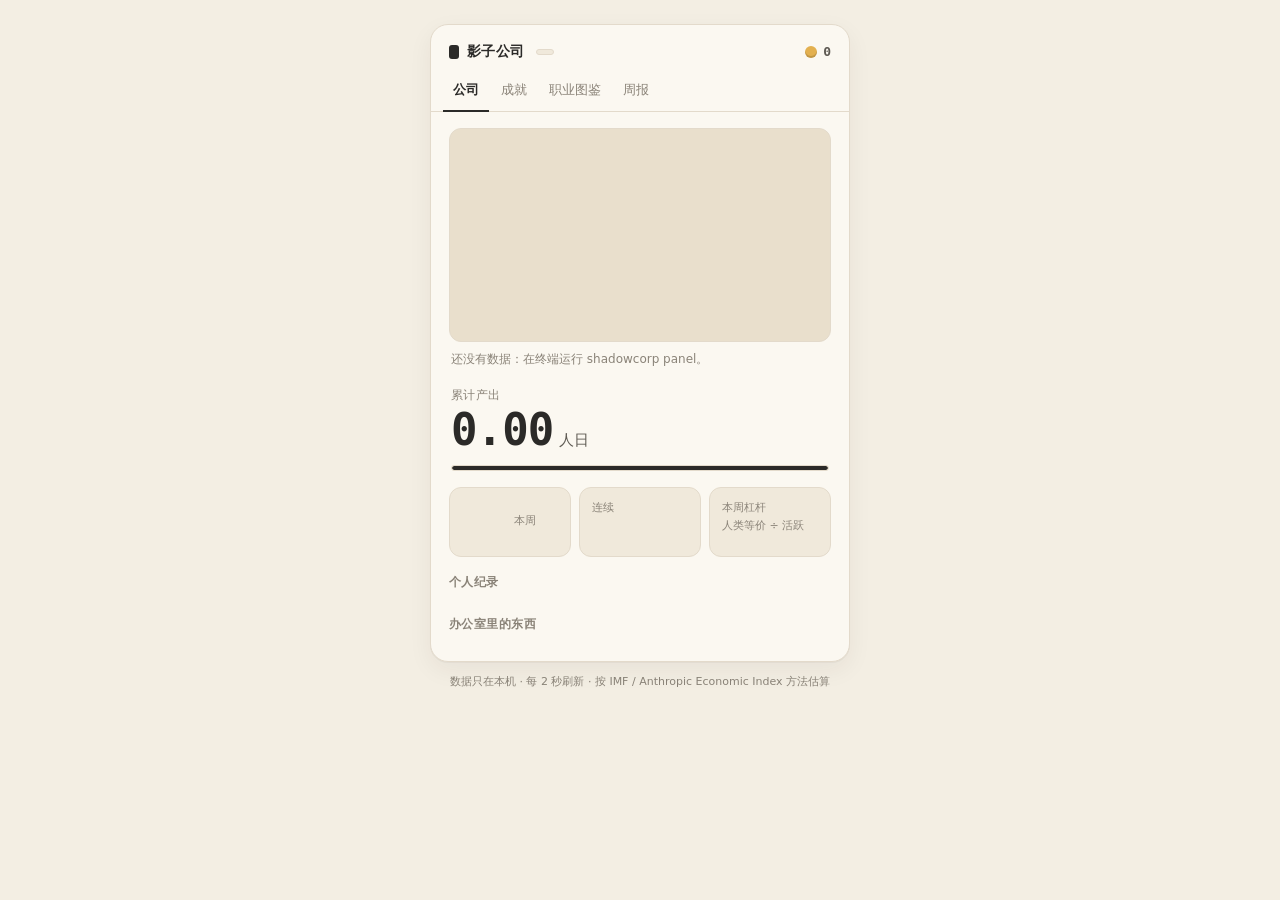
==== assets/panel/panel.html @ e81717dd "feat: local visual panel with a live pixel office `shadowcorp panel` writes ~/.shadowcorp/panel.html" ====
<!doctype html>
<html lang="zh-CN">
<head>
<meta charset="utf-8">
<meta name="viewport" content="width=device-width, initial-scale=1">
<title>影子公司</title>
<style>
:root {
  --bg: #f3eee3; --surface: #fbf8f1; --surface-2: #f0e9db; --ink: #2b2a28; --ink-2: #5e5a53;
  --muted: #8a8378; --line: #e3dacb; --bar: #5b8c7e; --bar-strong: #3c6b5f; --focus: #3c6b5f;
  --common: #e9dfc8; --common-edge: #c4b693; --rare: #7fb2e5; --epic: #ae95dd; --legendary: #e3b04f;
  --shadow: 0 1px 0 rgba(43, 42, 40, .04), 0 8px 24px rgba(43, 42, 40, .06);
  color-scheme: light;
}
@media (prefers-color-scheme: dark) {
  :root {
    --bg: #181715; --surface: #22211e; --surface-2: #2a2925; --ink: #eee7da; --ink-2: #c2baab;
    --muted: #8f887b; --line: #36342f; --bar: #7aac9e; --bar-strong: #a6d3c6; --focus: #a6d3c6;
    --common: #d9cfb8; --common-edge: #9d917a; --rare: #79a6d2; --epic: #a28ccc; --legendary: #d6a64c;
    --shadow: 0 1px 0 rgba(0, 0, 0, .2), 0 8px 24px rgba(0, 0, 0, .25);
    color-scheme: dark;
  }
}
* { box-sizing: border-box; }
html, body { margin: 0; background: var(--bg); color: var(--ink); }
body {
  font: 14px/1.5 -apple-system, BlinkMacSystemFont, "PingFang SC", "SF Pro Text", "Segoe UI", system-ui, sans-serif;
  -webkit-font-smoothing: antialiased; padding: 24px 16px 40px;
}
.num { font-family: ui-monospace, "SF Mono", Menlo, monospace; font-variant-numeric: tabular-nums; }
.panel { max-width: 420px; margin: 0 auto; background: var(--surface); border: 1px solid var(--line);
  border-radius: 18px; box-shadow: var(--shadow); overflow: hidden; position: relative; }
.top { display: flex; align-items: center; justify-content: space-between; padding: 16px 18px 6px; }
.brand { font-weight: 650; letter-spacing: .02em; display: flex; align-items: center; gap: 8px; }
.brand .mark { width: 10px; height: 14px; background: var(--ink); border-radius: 3px; display: inline-block; }
.title-chip { font-size: 12px; color: var(--ink-2); background: var(--surface-2); border: 1px solid var(--line);
  padding: 2px 8px; border-radius: 999px; margin-left: 4px; font-weight: 500; }
.coins { display: flex; align-items: center; gap: 6px; font-size: 13px; color: var(--ink-2); }
.coin { width: 12px; height: 12px; border-radius: 50%; background: var(--legendary); box-shadow: inset 0 -2px 0 rgba(0,0,0,.15); }
.tabs { display: flex; gap: 2px; padding: 4px 12px 0; border-bottom: 1px solid var(--line); }
.tab { appearance: none; border: 0; background: none; color: var(--muted); font: inherit; font-size: 13px;
  padding: 8px 10px 10px; cursor: pointer; border-bottom: 2px solid transparent; margin-bottom: -1px; }
.tab[aria-selected="true"] { color: var(--ink); border-bottom-color: var(--ink); font-weight: 600; }
.tab:focus-visible, button:focus-visible { outline: 2px solid var(--focus); outline-offset: 2px; border-radius: 6px; }
section { padding: 16px 18px 20px; }
section[hidden] { display: none; }
.office { display: block; width: 100%; aspect-ratio: 128 / 72; image-rendering: pixelated; image-rendering: crisp-edges;
  border-radius: 12px; border: 1px solid var(--line); background: #e9dfcc; }
.caption { font-size: 12px; color: var(--muted); margin: 8px 2px 0; min-height: 18px; }
.hero { margin: 18px 2px 4px; }
.label { font-size: 12px; color: var(--muted); letter-spacing: .04em; }
.big { font-size: 44px; line-height: 1.1; font-weight: 600; letter-spacing: -.02em; margin-top: 2px; }
.big small { font-size: 15px; font-weight: 500; color: var(--ink-2); margin-left: 6px; letter-spacing: 0;
  font-family: -apple-system, "PingFang SC", system-ui, sans-serif; }
.stage { margin-top: 6px; color: var(--ink-2); }
.meter { height: 6px; background: var(--surface-2); border-radius: 999px; margin: 10px 0 6px; overflow: hidden; border: 1px solid var(--line); }
.meter > i { display: block; height: 100%; background: var(--ink); border-radius: 999px; }
.sub { font-size: 12px; color: var(--muted); }
.cards { display: grid; grid-template-columns: repeat(3, 1fr); gap: 8px; margin-top: 16px; }
.card { background: var(--surface-2); border: 1px solid var(--line); border-radius: 12px; padding: 12px; min-width: 0; }
.card .k { font-size: 11px; color: var(--muted); }
.card .v { font-size: 20px; font-weight: 600; margin-top: 2px; white-space: nowrap; }
.card .s { font-size: 11px; color: var(--muted); margin-top: 2px; }
.ring { display: flex; align-items: center; gap: 8px; }
.ring svg { flex: none; }
.list { margin-top: 16px; }
.list h3, .group h3 { font-size: 12px; font-weight: 600; color: var(--muted); margin: 0 0 8px; letter-spacing: .04em; }
.records { display: grid; grid-template-columns: 1fr 1fr; gap: 8px; }
.records div { background: var(--surface-2); border: 1px solid var(--line); border-radius: 10px; padding: 8px 10px; }
.records b { display: block; font-size: 15px; }
.records span { font-size: 11px; color: var(--muted); }
.tags { display: flex; flex-wrap: wrap; gap: 6px; }
.tags span { font-size: 12px; padding: 3px 8px; border-radius: 999px; background: var(--surface-2); border: 1px solid var(--line); color: var(--ink-2); }
.chips { display: flex; gap: 6px; margin-bottom: 14px; }
.chip { appearance: none; font: inherit; font-size: 12px; padding: 4px 10px; border-radius: 999px; cursor: pointer;
  border: 1px solid var(--line); background: var(--surface-2); color: var(--ink-2); }
.chip[aria-pressed="true"] { background: var(--ink); color: var(--surface); border-color: var(--ink); }
.group { margin-bottom: 18px; }
.badges { display: grid; grid-template-columns: repeat(4, 1fr); gap: 10px 6px; }
.badge { appearance: none; border: 0; background: none; font: inherit; color: inherit; cursor: pointer; padding: 4px 0;
  display: flex; flex-direction: column; align-items: center; gap: 4px; min-width: 0; border-radius: 10px; }
.badge:hover { background: var(--surface-2); }
.medal { width: 46px; height: 46px; border-radius: 50%; display: grid; place-items: center; position: relative;
  font-size: 18px; font-weight: 650; color: #2b2a28; }
.medal .t { position: absolute; bottom: -4px; right: -4px; font-size: 9px; background: var(--surface); color: var(--ink-2);
  border: 1px solid var(--line); border-radius: 999px; padding: 0 4px; line-height: 14px; font-weight: 600; }
.medal.common { background: var(--common); box-shadow: inset 0 0 0 2px var(--common-edge); }
.medal.rare { background: var(--rare); }
.medal.epic { background: var(--epic); }
.medal.legendary { background: var(--legendary); box-shadow: 0 0 0 3px color-mix(in srgb, var(--legendary) 35%, transparent); }
.medal.locked { background: transparent; color: var(--muted); box-shadow: inset 0 0 0 2px var(--line); }
.medal.secret { background: repeating-linear-gradient(45deg, var(--surface-2) 0 4px, transparent 4px 8px); color: var(--muted); box-shadow: inset 0 0 0 2px var(--line); }
.bname { font-size: 11px; color: var(--ink-2); max-width: 100%; white-space: nowrap; overflow: hidden; text-overflow: ellipsis; padding: 0 2px; }
.bbar { width: 40px; height: 3px; background: var(--line); border-radius: 2px; overflow: hidden; }
.bbar i { display: block; height: 100%; background: var(--ink-2); }
.roles { display: grid; grid-template-columns: repeat(3, 1fr); gap: 8px; }
.role { background: var(--surface-2); border: 1px solid var(--line); border-radius: 12px; padding: 10px 6px 8px; text-align: center; }
.role canvas { width: 64px; height: 64px; image-rendering: pixelated; display: block; margin: 0 auto;
  background: #efe6d4; border-radius: 10px; }
.role.t0 { border-style: dashed; background: transparent; }
.role.t3 { border: 2px solid var(--legendary); }
.role b { display: block; font-size: 12px; margin-top: 4px; }
.role span { font-size: 10px; color: var(--muted); }
.chart { position: relative; }
.chart svg { display: block; width: 100%; height: auto; overflow: visible; }
.tip { position: absolute; pointer-events: none; background: var(--ink); color: var(--surface); font-size: 12px;
  padding: 4px 8px; border-radius: 6px; white-space: nowrap; transform: translate(-50%, -100%); opacity: 0; transition: opacity .1s; }
details { margin-top: 12px; font-size: 12px; color: var(--ink-2); }
table { border-collapse: collapse; width: 100%; margin-top: 6px; }
td, th { text-align: left; padding: 4px 6px; border-bottom: 1px solid var(--line); font-weight: 400; }
th { color: var(--muted); }
.sheet { position: fixed; left: 50%; bottom: 0; transform: translateX(-50%); width: min(420px, 100%); z-index: 5;
  background: var(--surface); border: 1px solid var(--line); border-bottom: 0;
  border-radius: 16px 16px 0 0; padding: 18px 20px 22px; box-shadow: 0 -8px 30px rgba(0,0,0,.12); }
.sheet[hidden] { display: none; }
.sheet .close { position: absolute; top: 10px; right: 12px; appearance: none; border: 0; background: none; font-size: 18px; color: var(--muted); cursor: pointer; }
.sheet h2 { font-size: 18px; margin: 0 0 4px; }
.sheet q { display: block; margin: 10px 0; font-size: 15px; quotes: "「" "」"; }
.celebrate { position: fixed; inset: 0; display: grid; place-items: center; background: rgba(20, 18, 16, .45); z-index: 10; }
.celebrate[hidden] { display: none; }
.celebrate .card2 { background: var(--surface); border-radius: 20px; padding: 26px 30px; text-align: center; min-width: 260px;
  box-shadow: 0 20px 60px rgba(0,0,0,.3); animation: pop .6s cubic-bezier(.2, 1.6, .4, 1); }
.celebrate .medal { width: 72px; height: 72px; font-size: 28px; margin: 0 auto 12px; }
.celebrate h2 { margin: 4px 0; font-size: 20px; }
.celebrate .line { min-height: 22px; color: var(--ink-2); }
#confetti { position: fixed; inset: 0; pointer-events: none; z-index: 11; }
@keyframes pop { from { transform: scale(.6); opacity: 0; } to { transform: scale(1); opacity: 1; } }
@media (prefers-reduced-motion: reduce) { .celebrate .card2 { animation: none; } }
.empty { text-align: center; color: var(--muted); padding: 40px 10px; }
footer { max-width: 420px; margin: 12px auto 0; font-size: 11px; color: var(--muted); text-align: center; }
</style>
</head>
<body>
<main class="panel" aria-label="影子公司面板">
  <header class="top">
    <div class="brand"><span class="mark" aria-hidden="true"></span>影子公司<span class="title-chip" id="title"></span></div>
    <div class="coins" title="金币"><span class="coin" aria-hidden="true"></span><b class="num" id="coins">0</b></div>
  </header>
  <nav class="tabs" role="tablist">
    <button class="tab" role="tab" aria-selected="true" data-tab="company">公司</button>
    <button class="tab" role="tab" aria-selected="false" data-tab="badges">成就</button>
    <button class="tab" role="tab" aria-selected="false" data-tab="roles">职业图鉴</button>
    <button class="tab" role="tab" aria-selected="false" data-tab="weeks">周报</button>
  </nav>

  <section id="tab-company" role="tabpanel">
    <canvas class="office" id="office" width="128" height="72" aria-label="影子办公室"></canvas>
    <p class="caption" id="caption"></p>
    <div class="hero">
      <div class="label">累计产出</div>
      <div class="big num"><span id="total">0.00</span><small>人日</small></div>
      <div class="stage" id="stage"></div>
      <div class="meter" aria-hidden="true"><i id="stage-bar"></i></div>
      <div class="sub" id="stage-next"></div>
    </div>
    <div class="cards">
      <div class="card ring"><svg id="ring" width="44" height="44" viewBox="0 0 44 44" aria-hidden="true"></svg>
        <div><div class="k">本周</div><div class="v num" id="week" style="font-size:15px"></div><div class="s" id="week-s"></div></div></div>
      <div class="card"><div class="k">连续</div><div class="v num" id="streak"></div><div class="s" id="streak-s"></div></div>
      <div class="card"><div class="k">本周杠杆</div><div class="v num" id="lev"></div><div class="s">人类等价 ÷ 活跃</div></div>
    </div>
    <div class="list"><h3>个人纪录</h3><div class="records" id="records"></div></div>
    <div class="list"><h3>办公室里的东西</h3><div class="tags" id="items"></div></div>
  </section>

  <section id="tab-badges" role="tabpanel" hidden>
    <div class="chips" role="group" aria-label="筛选">
      <button class="chip" data-f="all" aria-pressed="true">全部</button>
      <button class="chip" data-f="progress" aria-pressed="false">进行中</button>
      <button class="chip" data-f="done" aria-pressed="false">已解锁</button>
    </div>
    <div id="badge-groups"></div>
  </section>

  <section id="tab-roles" role="tabpanel" hidden>
    <p class="sub" style="margin:0 0 12px">每张卡三档（1 / 10 / 50 个回合）：线稿 → 上色 → 金边。</p>
    <div class="roles" id="roles"></div>
  </section>

  <section id="tab-weeks" role="tabpanel" hidden>
    <div class="label">最近 8 周人日</div>
    <div class="big num" style="font-size:28px;margin:2px 0 12px"><span id="wk-now"></span><small id="wk-now-s"></small></div>
    <div class="chart" id="chart"><div class="tip" id="tip"></div></div>
    <details><summary>查看数据表</summary><table id="wk-table"></table></details>
  </section>

  <div class="sheet" id="sheet" hidden role="dialog" aria-modal="true">
    <button class="close" id="sheet-close" aria-label="关闭">×</button>
    <div id="sheet-body"></div>
  </div>
</main>
<footer>数据只在本机 · 每 2 秒刷新 · 按 IMF / Anthropic Economic Index 方法估算</footer>

<div class="celebrate" id="celebrate" hidden role="dialog" aria-live="polite"><div class="card2" id="cel-card"></div></div>
<canvas id="confetti"></canvas>

<script>/*INLINE_DATA*/</script>
<script>
"use strict";
const $ = (s) => document.querySelector(s);
const RARITY = {
  common: { name: "普通", icon: "○" }, rare: { name: "稀有", icon: "◇" },
  epic: { name: "史诗", icon: "◆" }, legendary: { name: "传说", icon: "★" },
};
const ROMAN = ["", "I", "II", "III", "IV"];
const reduceMotion = matchMedia("(prefers-reduced-motion: reduce)").matches;
let D = null;
let lastGen = 0;
let filter = "all";

const fmt2 = (x) => (x ?? 0).toFixed(2);
const fmt1 = (x) => { const s = (x ?? 0).toFixed(1); return s.endsWith(".0") ? s.slice(0, -2) : s; };
const fmtInt = (n) => Math.round(n ?? 0).toLocaleString("en-US");
const fmtLev = (l) => (l == null ? "—" : l > 50 ? "50x+" : l.toFixed(1) + "x");
const esc = (s) => String(s ?? "").replace(/[&<>"]/g, (c) => ({ "&": "&amp;", "<": "&lt;", ">": "&gt;", '"': "&quot;" }[c]));
const store = {
  get(k) { try { return JSON.parse(localStorage.getItem(k) || "null"); } catch { return null; } },
  set(k, v) { try { localStorage.setItem(k, JSON.stringify(v)); } catch {} },
};

// ---- data -------------------------------------------------------------
function load() {
  const s = document.createElement("script");
  s.src = "panel-data.js?t=" + Date.now();
  s.onload = () => { s.remove(); if (window.SHADOWCORP_DATA) render(window.SHADOWCORP_DATA); };
  s.onerror = () => { s.remove(); if (!D) empty(); };
  document.head.appendChild(s);
}
function empty() {
  $("#caption").textContent = "还没有数据：在终端运行 shadowcorp panel。";
}
function render(d) {
  if (d.generated_at === lastGen) return;
  lastGen = d.generated_at;
  D = d;
  renderCompany(d);
  renderBadges(d);
  renderRoles(d);
  renderWeeks(d);
  maybeCelebrate(d);
}

// ---- company ----------------------------------------------------------
function renderCompany(d) {
  const c = d.company;
  $("#title").textContent = c.title;
  $("#coins").textContent = fmtInt(c.coins);
  $("#total").textContent = fmt2(c.total_pd);
  $("#stage").textContent = `Lv.${c.stage.level} ${c.stage.name} · ${c.stage.employees} 位员工`;
  if (c.next_stage) {
    const cur = STAGE_T[c.stage.level - 1];
    const pct = Math.max(0, Math.min(1, (c.total_pd - cur) / (c.next_stage.threshold - cur)));
    $("#stage-bar").style.width = (pct * 100).toFixed(1) + "%";
    $("#stage-next").textContent = `距「${c.next_stage.name}」还差 ${fmt2(c.next_stage.threshold - c.total_pd)} 人日`;
  } else {
    $("#stage-bar").style.width = "100%";
    $("#stage-next").textContent = "已经是帝国了。";
  }
  const p = c.week_target > 0 ? Math.min(1, c.week_pd / c.week_target) : 1;
  const r = 18, L = 2 * Math.PI * r;
  $("#ring").innerHTML =
    `<circle cx="22" cy="22" r="${r}" fill="none" stroke="var(--line)" stroke-width="5"/>` +
    `<circle cx="22" cy="22" r="${r}" fill="none" stroke="var(--ink)" stroke-width="5" stroke-linecap="round"` +
    ` stroke-dasharray="${(L * p).toFixed(2)} ${L.toFixed(2)}" transform="rotate(-90 22 22)"/>`;
  $("#week").textContent = `${fmt1(c.week_pd)} / ${fmt1(c.week_target)}`;
  $("#week-s").textContent = c.week_pd >= c.week_target ? "已合环 ✓" : "人日";
  const st = c.streak;
  $("#streak").textContent = `🔥 ${st.current} 天`;
  $("#streak-s").textContent = st.current <= 1 && st.previous > 0
    ? `上一段 ${st.previous} 天 · 新的一段从今天开始`
    : `最长 ${st.longest} 天 · 冻结券 ${c.freeze_tokens}`;
  $("#lev").textContent = fmtLev(c.week_leverage);
  const fmtRec = (k, v) => k === "max_leverage" ? fmtLev(v) : k === "max_streak" ? `${v} 天` : `${fmt2(v)} 人日`;
  $("#records").innerHTML = c.records.length
    ? c.records.map((r) => `<div><b class="num">${fmtRec(r.key, r.value)}</b><span>${esc(r.label)}</span></div>`).join("")
    : '<span class="sub">完成几个回合后出现。</span>';
  $("#items").innerHTML = d.items.length
    ? d.items.map((i) => `<span>${esc(i)}</span>`).join("")
    : '<span class="sub">解锁成就会送来装饰。</span>';
}
const STAGE_T = [0, 5, 22, 100, 250, 1000, 5000];

// ---- badges -----------------------------------------------------------
function badgeState(a) {
  if (a.hidden) return "secret";
  if (a.tier === 0) return "locked";
  return a.tier < a.tiers ? "progress" : "done";
}
function renderBadges(d) {
  const groups = [];
  for (const a of d.achievements) {
    const st = badgeState(a);
    const inProgress = st === "progress" || (st === "locked" && a.progress && a.progress[0] > 0);
    if (filter === "done" && a.tier === 0) continue;
    if (filter === "progress" && !inProgress) continue;
    let g = groups.find((x) => x.name === a.category);
    if (!g) groups.push((g = { name: a.category, items: [] }));
    g.items.push(a);
  }
  const done = d.achievements.filter((a) => a.tier > 0).length;
  $("#badge-groups").innerHTML = `<p class="sub" style="margin:-4px 0 12px">已解锁 ${done} / ${d.achievements.length}</p>` +
    groups.map((g) => `<div class="group"><h3>${esc(g.name)}</h3><div class="badges">${g.items.map(badgeTile).join("")}</div></div>`).join("") ||
    '<div class="empty">这里还没有。</div>';
  document.querySelectorAll(".badge").forEach((b) => b.addEventListener("click", () => openSheet(b.dataset.id)));
}
function badgeTile(a) {
  const st = badgeState(a);
  const glyph = st === "secret" ? "?" : esc((a.name || "").charAt(0));
  const cls = st === "secret" ? "secret" : st === "locked" ? "locked" : a.rarity;
  const tier = a.tiers > 1 && a.tier > 0 ? `<span class="t">${ROMAN[a.tier]}</span>` : "";
  const label = st === "secret" ? "???" : esc(a.name);
  let bar = "";
  if (a.progress && st !== "done" && st !== "secret") {
    const pct = Math.min(100, (a.progress[0] / a.progress[1]) * 100);
    bar = `<span class="bbar"><i style="width:${pct.toFixed(0)}%"></i></span>`;
  }
  const r = RARITY[a.rarity] || RARITY.common;
  const aria = st === "secret" ? `隐藏成就：${a.hint || ""}` : `${a.name}，${r.name}${a.tier ? "，已解锁" : "，未解锁"}`;
  return `<button class="badge" data-id="${a.id}" aria-label="${esc(aria)}"><span class="medal ${cls}">${glyph}${tier}</span><span class="bname">${label}</span>${bar}</button>`;
}
function openSheet(id) {
  const a = D.achievements.find((x) => x.id === id);
  if (!a) return;
  const r = RARITY[a.rarity] || RARITY.common;
  let body;
  if (a.hidden) {
    body = `<h2>???</h2><p class="sub">隐藏成就 · 解锁前只有一句提示</p><q>${esc(a.hint)}</q>`;
  } else {
    const prog = a.progress && a.next_threshold != null
      ? `<p>进度 <b class="num">${fmt1(Math.min(a.progress[0], a.progress[1]))} / ${fmt1(a.progress[1])}</b> ${esc(a.unit)} · 还差 ${fmt1(Math.max(0, a.progress[1] - a.progress[0]))} ${esc(a.unit)}</p>`
      : a.next_threshold != null ? `<p>下一档：<b class="num">${fmt1(a.next_threshold)}</b> ${esc(a.unit)}</p>` : "";
    const when = a.unlocked_at ? `<p class="sub">解锁于 ${new Date(a.unlocked_at).toLocaleDateString("zh-CN")}</p>` : "";
    const pct = a.global_pct != null ? `<p class="sub">${a.global_pct < 10 ? "只有 " : ""}${a.global_pct}% 的创始人拥有（设计值）</p>` : "";
    body = `<h2>${esc(a.name)}</h2><p class="sub">${r.icon} ${r.name}${a.tiers > 1 ? ` · 共 ${a.tiers} 档` : ""}</p>` +
      `<q>${esc(a.unlock_line)}</q><p>${esc(a.codex_line)}</p>${prog}${when}${pct}`;
  }
  $("#sheet-body").innerHTML = body;
  $("#sheet").hidden = false;
  $("#sheet-close").focus();
}
$("#sheet-close").addEventListener("click", () => ($("#sheet").hidden = true));
document.querySelectorAll(".chip").forEach((c) => c.addEventListener("click", () => {
  filter = c.dataset.f;
  document.querySelectorAll(".chip").forEach((x) => x.setAttribute("aria-pressed", String(x === c)));
  if (D) renderBadges(D);
}));

// ---- pixel art --------------------------------------------------------
const P = {
  wall: "#e9dfcc", wall2: "#e2d6bf", floor: "#d6c4a6", floor2: "#cbb796", base: "#b9a37f",
  deskTop: "#c39466", desk: "#a77a4f", deskShade: "#8c6440", mon: "#3a3f4a", screenOn: "#a8dccd", screenOff: "#2c313a",
  ink: "#34323a", inkHi: "#4c4955", edge: "rgba(52,50,58,.55)", white: "#ffffff", pupil: "#17161a",
  skyDay: "#bfe0ee", skyDay2: "#d8edf4", skyNight: "#28304a", moon: "#f3e9c6", frame: "#f7f2e8",
  lamp: "#f2c66d", plant: "#7fa36b", plantDark: "#5f8450", pot: "#c97f5d", paper: "#fbf8f1", mug: "#efe7d6",
  gold: "#e3b04f", blue: "#7fb2e5", lilac: "#ae95dd", red: "#df7f6f",
};
const BLOB = [
  "...OOOOOO...",
  "..OXXXXXXO..",
  ".OXHHXXXXXO.",
  "OXXHXXXXXXXO",
  "OXXWWXXWWXXO",
  "OXXWPXXWPXXO",
  "OXXXXXXXXXXO",
  "OXXXXXXXXXXO",
  ".OXXXXXXXXO.",
  "..OXXXXXXO..",
  "...OO..OO...",
];
const BLINK = { 4: "OXXXXXXXXXXO", 5: "OXX--XX--XXO" };
const PAL = { O: P.edge, X: P.ink, H: P.inkHi, W: P.white, P: P.pupil, "-": P.pupil };
function px(ctx, x, y, w, h, c) { ctx.fillStyle = c; ctx.fillRect(Math.round(x), Math.round(y), w, h); }
function blob(ctx, x, y, opt = {}) {
  const pal = opt.pal || PAL;
  BLOB.forEach((row, j) => {
    if (opt.sleep && j < 2) return;
    let r = row;
    if ((opt.blink || opt.sleep) && BLINK[j]) r = BLINK[j];
    for (let i = 0; i < r.length; i++) {
      const c = pal[r[i]];
      if (c) px(ctx, x + i, y + j, 1, 1, c);
    }
  });
}

// Decorations drawn at fixed anchors; anything else is listed under the scene.
const DECOR = {
  "白板": (c) => { px(c, 32, 6, 20, 13, P.frame); px(c, 33, 7, 18, 11, P.white); px(c, 35, 9, 9, 1, P.blue); px(c, 35, 12, 13, 1, P.red); px(c, 35, 15, 7, 1, P.plantDark); px(c, 40, 19, 4, 1, P.base); },
  "员工合影相框": (c) => { px(c, 56, 9, 8, 7, P.deskShade); px(c, 57, 10, 6, 5, P.skyDay2); px(c, 58, 12, 2, 2, P.ink); px(c, 61, 12, 1, 2, P.ink); },
  "集体合照": (c) => { px(c, 66, 8, 13, 8, P.deskShade); px(c, 67, 9, 11, 6, P.skyDay2); for (let i = 0; i < 4; i++) px(c, 68 + i * 3, 11, 2, 3, P.ink); },
  "书架": (c) => { px(c, 84, 5, 14, 36, P.deskShade); for (let i = 0; i < 4; i++) { px(c, 85, 7 + i * 8, 12, 6, P.desk); px(c, 86, 8 + i * 8, 2, 5, [P.blue, P.red, P.lilac, P.gold][i]); px(c, 89, 9 + i * 8, 2, 4, P.paper); } },
  "咖啡机": (c) => { px(c, 99, 37, 8, 4, P.desk); px(c, 100, 30, 6, 7, P.mon); px(c, 101, 31, 4, 2, P.red); px(c, 102, 34, 2, 3, P.mug); },
  "大绿植": (c) => { px(c, 1, 60, 7, 7, P.pot); px(c, 0, 47, 9, 13, P.plant); px(c, 2, 44, 5, 4, P.plantDark); px(c, 0, 52, 2, 4, P.plantDark); },
  "小盆栽": (c) => { px(c, 12, 22, 4, 3, P.pot); px(c, 12, 19, 4, 3, P.plant); },
  "月亮夜灯": (c) => { px(c, 27, 34, 3, 3, P.moon); px(c, 28, 37, 1, 4, P.deskShade); },
  "躺椅": (c) => { px(c, 94, 64, 14, 2, P.blue); px(c, 105, 60, 3, 4, P.blue); px(c, 95, 66, 1, 3, P.deskShade); px(c, 106, 66, 1, 3, P.deskShade); },
  "睡袋": (c) => { px(c, 70, 66, 15, 4, P.lilac); px(c, 70, 66, 4, 4, P.paper); },
  "碎纸机": (c) => { px(c, 87, 62, 5, 7, P.mon); px(c, 88, 61, 3, 1, P.paper); },
  "绿色小交通灯": (c) => { px(c, 110, 60, 3, 7, P.mon); px(c, 111, 64, 1, 1, "#7fd08a"); },
  "吊床": (c) => { px(c, 113, 44, 1, 12, P.deskShade); px(c, 126, 44, 1, 12, P.deskShade); px(c, 114, 53, 12, 2, P.gold); px(c, 116, 55, 8, 1, P.gold); },
  "恐龙化石摆件": (c) => { px(c, 56, 67, 7, 1, P.paper); px(c, 57, 65, 4, 2, P.paper); px(c, 61, 63, 2, 2, P.paper); },
  "泡面": (c, s) => { if (!s.desks[0]) return; const d = s.desks[0]; px(c, d.x + 1, d.y - 3, 4, 3, P.red); px(c, d.x + 1, d.y - 4, 4, 1, P.paper); },
};

const scene = { desks: [], t: 0, jumpUntil: 0, blinkAt: [] };
function layout(n) {
  const desks = [];
  const shown = Math.min(n, 8);
  const rows = shown <= 4 ? [shown] : [Math.ceil(shown / 2), Math.floor(shown / 2)];
  rows.forEach((k, ri) => {
    const y = rows.length === 1 ? 54 : ri === 0 ? 50 : 63;
    const span = 96, start = 10;
    for (let i = 0; i < k; i++) {
      const slot = span / k;
      desks.push({ x: Math.round(start + slot * i + (slot - 26) / 2), y, row: ri });
    }
  });
  return desks;
}
function officeState(d, now) {
  const a = d.activity;
  const since = a.last_event ? now - a.last_event : Infinity;
  const hour = new Date(now).getHours();
  const night = hour >= 22 || hour < 6;
  let mode = "idle";
  if (a.working > 0 && since < 20 * 60e3) mode = "working";
  else if (since > 24 * 3600e3) mode = "away";
  else if (since > 60 * 60e3) mode = "sleeping";
  return { mode, night, working: a.working, subagents: a.subagents };
}
function drawOffice(ctx, d, now) {
  const W = 128, H = 72;
  const st = officeState(d, now);
  const n = d.company.stage.employees;
  scene.desks = layout(n);
  const t = scene.t;
  // room
  px(ctx, 0, 0, W, 41, P.wall);
  for (let x = 0; x < W; x += 12) px(ctx, x, 0, 6, 41, P.wall2);
  px(ctx, 0, 40, W, 2, P.base);
  px(ctx, 0, 42, W, H - 42, P.floor);
  for (let y = 48; y < H; y += 7) px(ctx, 0, y, W, 1, P.floor2);
  // window
  px(ctx, 4, 5, 22, 20, P.frame);
  px(ctx, 5, 6, 20, 18, st.night ? P.skyNight : P.skyDay);
  if (!st.night) { px(ctx, 5, 6, 20, 6, P.skyDay2); px(ctx, 8, 15, 5, 1, P.white); px(ctx, 17, 10, 4, 1, P.white); }
  else { px(ctx, 18, 8, 4, 4, P.moon); px(ctx, 20, 8, 2, 2, P.skyNight); px(ctx, 8, 9, 1, 1, P.moon); px(ctx, 11, 18, 1, 1, P.moon); px(ctx, 22, 20, 1, 1, P.moon); }
  px(ctx, 14, 6, 2, 18, P.frame); px(ctx, 5, 14, 20, 2, P.frame);
  // door
  px(ctx, 108, 12, 15, 29, P.deskShade); px(ctx, 110, 14, 11, 27, P.desk); px(ctx, 118, 28, 2, 2, P.gold);
  if (st.mode === "away") px(ctx, 113, 8, 5, 2, P.lamp);
  const items = new Set(d.items);
  for (const [name, fn] of Object.entries(DECOR)) if (items.has(name) && name !== "泡面") fn(ctx, scene);

  const jumping = now < scene.jumpUntil;
  scene.desks.forEach((desk, i) => {
    const typing = st.mode === "working" && i < st.working;
    const standing = st.mode === "working" && !typing && i < st.working + st.subagents;
    const present = st.mode !== "away";
    let bx = desk.x + 2, by = desk.y - 9;
    if (present) {
      if (!scene.blinkAt[i] || scene.blinkAt[i] < t - 40) scene.blinkAt[i] = t + 20 + Math.floor(Math.random() * 60);
      const blink = t >= scene.blinkAt[i] && t < scene.blinkAt[i] + 2;
      if (jumping) by -= Math.round(Math.abs(Math.sin((t + i * 3) / 2)) * 5);
      else if (typing) by += (t + i) % 6 < 3 ? 0 : 1;
      else if (standing) { by -= 5; bx += 0; by -= (t + i * 2) % 8 < 4 ? 1 : 0; }
      else if (st.mode === "idle") bx += Math.floor((t + i * 37) / 48) % 2;
      const sleep = st.mode === "sleeping";
      blob(ctx, bx, sleep ? by + 3 : by, { blink, sleep });
      if (sleep && (t + i * 5) % 24 < 16) { px(ctx, bx + 11, by - 2 - ((t / 6) | 0) % 3, 2, 1, P.ink); }
      if (st.mode === "idle" && i === 0 && !jumping) { // coffee
        px(ctx, bx + 11, by + 6, 3, 3, P.mug); px(ctx, bx + 14, by + 7, 1, 1, P.mug);
        if (t % 12 < 6) px(ctx, bx + 12, by + 3 - ((t / 4) | 0) % 2, 1, 2, "rgba(255,255,255,.7)");
      }
      if (jumping) { px(ctx, bx - 1, by + 3, 1, 3, P.ink); px(ctx, bx + 12, by + 3, 1, 3, P.ink); }
    }
    // desk in front of the character
    px(ctx, desk.x, desk.y, 26, 3, P.deskTop);
    px(ctx, desk.x + 1, desk.y + 3, 24, 7, P.desk);
    px(ctx, desk.x + 1, desk.y + 9, 24, 1, P.deskShade);
    // monitor
    px(ctx, desk.x + 15, desk.y - 9, 10, 8, P.mon);
    const on = typing || standing;
    px(ctx, desk.x + 16, desk.y - 8, 8, 6, on ? P.screenOn : P.screenOff);
    if (on) for (let k = 0; k < 3; k++) px(ctx, desk.x + 17, desk.y - 7 + k * 2, 2 + ((t + k * 3 + i) % 5), 1, "#3c6b5f");
    px(ctx, desk.x + 19, desk.y - 1, 2, 1, P.mon);
    if (typing) px(ctx, desk.x + 4 + ((t + i) % 4 < 2 ? 0 : 2), desk.y - 1, 3, 1, P.ink);
    if (st.night && on) { // desk lamp glow
      ctx.fillStyle = "rgba(242,198,109,.18)"; ctx.fillRect(desk.x - 4, desk.y - 18, 34, 30);
    }
  });
  if (items.has("泡面")) DECOR["泡面"](ctx, scene);
  if (n > 8) { ctx.fillStyle = P.ink; ctx.font = "6px ui-monospace, monospace"; ctx.fillText(`+${n - 8}`, 96, 70); }
  if (st.night) {
    ctx.fillStyle = "rgba(14,16,32,.42)"; ctx.fillRect(0, 0, W, H);
    scene.desks.forEach((desk, i) => {
      if (st.mode === "working" && i < st.working + st.subagents) { ctx.fillStyle = "rgba(242,198,109,.22)"; ctx.fillRect(desk.x - 2, desk.y - 14, 30, 26); }
    });
  }
  return st;
}
function captionFor(st, d) {
  const n = d.company.stage.employees;
  let s;
  if (st.mode === "working") {
    s = `${Math.min(st.working, n)} 位员工正在敲键盘`;
    if (st.subagents > 0) s += ` · ${st.subagents} 个子 agent 在跑，更多人起身了`;
  } else if (st.mode === "idle") s = "回合刚结束，大家在喝咖啡、转椅子";
  else if (st.mode === "sleeping") s = "一小时没动静了，大家趴在桌上打盹";
  else s = "办公室空着，门口留了一盏灯";
  return st.night ? s + " · 夜里，只有干活的桌上亮着台灯" : s;
}
const office = $("#office").getContext("2d");
let lastFrame = 0;
function tick(ts) {
  requestAnimationFrame(tick);
  if (!D || document.hidden) return;
  const celebrating = Date.now() < scene.jumpUntil;
  const fps = celebrating ? 24 : 12;
  if (ts - lastFrame < 1000 / fps) return;
  lastFrame = ts;
  scene.t++;
  const st = drawOffice(office, D, Date.now());
  const cap = captionFor(st, D);
  if ($("#caption").textContent !== cap) $("#caption").textContent = cap;
}
requestAnimationFrame(tick);

// ---- role cards -------------------------------------------------------
const ACC = {
  frontend: (c) => { px(c, 23, 18, 6, 4, P.paper); px(c, 24, 19, 1, 1, P.red); px(c, 26, 19, 1, 1, P.blue); px(c, 25, 20, 1, 1, P.gold); },
  backend: (c) => { px(c, 23, 17, 6, 6, "#9aa0a8"); px(c, 25, 16, 2, 8, "#9aa0a8"); px(c, 22, 19, 8, 2, "#9aa0a8"); px(c, 25, 19, 2, 2, P.mon); },
  dba: (c) => { px(c, 7, 23, 18, 8, "#9aa0a8"); px(c, 9, 25, 14, 1, P.mon); px(c, 9, 28, 14, 1, P.mon); },
  devops: (c) => { px(c, 10, 9, 12, 3, P.gold); px(c, 9, 12, 14, 1, P.gold); },
  qa: (c) => { px(c, 23, 15, 5, 5, P.skyDay); px(c, 23, 15, 5, 1, P.mon); px(c, 23, 19, 5, 1, P.mon); px(c, 27, 20, 2, 3, P.deskShade); },
  writer: (c) => { px(c, 25, 10, 2, 10, P.paper); px(c, 24, 12, 1, 5, P.paper); px(c, 25, 20, 1, 3, P.deskShade); },
  security: (c) => { px(c, 22, 15, 7, 8, P.blue); px(c, 23, 23, 5, 1, P.blue); px(c, 25, 16, 1, 6, P.paper); },
  data: (c) => { px(c, 22, 22, 8, 1, P.mon); px(c, 23, 18, 2, 4, P.blue); px(c, 26, 16, 2, 6, P.plant); },
  mobile: (c) => { px(c, 23, 13, 6, 10, P.mon); px(c, 24, 14, 4, 7, P.skyDay); },
  architect: (c) => { px(c, 21, 16, 9, 7, P.blue); px(c, 22, 18, 7, 1, P.paper); px(c, 24, 17, 1, 5, P.paper); },
  pm: (c) => { px(c, 23, 14, 4, 4, P.gold); px(c, 25, 19, 4, 4, P.red); },
  ml: (c) => { px(c, 9, 14, 14, 1, P.mon); px(c, 10, 14, 4, 3, P.lilac); px(c, 17, 14, 4, 3, P.lilac); },
};
function renderRoles(d) {
  const el = $("#roles");
  el.innerHTML = d.roles.map((r) => {
    const face = ["未解锁", "线稿", "上色", "金边"][r.tier];
    const next = r.next != null ? ` · 下一档 ${r.next}` : "";
    return `<div class="role t${r.tier}" title="${esc(r.face)}"><canvas width="32" height="32" data-role="${r.id}" data-tier="${r.tier}"></canvas>` +
      `<b>${esc(r.name)} ${ROMAN[r.tier] || ""}</b><span>${fmtInt(r.turns)} 回合${next}</span><br><span>${face}</span></div>`;
  }).join("");
  el.querySelectorAll("canvas").forEach((cv) => {
    const c = cv.getContext("2d");
    const tier = +cv.dataset.tier;
    const ghost = { O: "rgba(140,133,122,.35)", X: "rgba(140,133,122,.18)", H: "rgba(140,133,122,.18)", W: "rgba(140,133,122,.3)", P: "rgba(140,133,122,.45)" };
    const line = { O: P.ink, W: P.white, P: P.pupil, "-": P.pupil };
    blob(c, 10, 12, { pal: tier === 0 ? ghost : tier === 1 ? line : PAL });
    if (tier >= 1) ACC[cv.dataset.role]?.(c);
  });
}

// ---- weekly chart -----------------------------------------------------
function renderWeeks(d) {
  const w = d.weeks, c = d.company;
  $("#wk-now").textContent = fmt2(c.week_pd);
  $("#wk-now-s").textContent = ` 人日 · 目标 ${fmt1(c.week_target)} · 杠杆 ${fmtLev(c.week_leverage)}`;
  const W = 384, H = 170, top = 14, bottom = 22, left = 4;
  const max = Math.max(c.week_target, ...w.map((x) => x.pd), 1) * 1.15;
  const step = (W - left) / w.length, bw = Math.min(26, step - 10);
  const peak = w.reduce((b, x, i) => (x.pd > w[b].pd ? i : b), 0);
  const y = (v) => top + (H - top - bottom) * (1 - v / max);
  let svg = `<svg viewBox="0 0 ${W} ${H}" role="img" aria-label="最近 8 周每周人日">`;
  const ty = y(c.week_target).toFixed(1);
  svg += `<line x1="0" x2="${W}" y1="${ty}" y2="${ty}" stroke="var(--ink-2)" stroke-width="1" stroke-dasharray="3 3"/>` +
    `<text x="2" y="${(ty - 4)}" font-size="10" fill="var(--ink-2)">目标 ${fmt1(c.week_target)}</text>`;
  svg += `<line x1="0" x2="${W}" y1="${H - bottom}" y2="${H - bottom}" stroke="var(--line)" stroke-width="1"/>`;
  w.forEach((x, i) => {
    const cx = left + step * i + step / 2;
    const h = Math.max(0, (H - bottom) - y(x.pd));
    const last = i === w.length - 1;
    const bx = cx - bw / 2, by = H - bottom - h;
    if (h > 0) {
      const r = Math.min(4, h);
      svg += `<path d="M${bx},${H - bottom} V${by + r} Q${bx},${by} ${bx + r},${by} H${bx + bw - r} Q${bx + bw},${by} ${bx + bw},${by + r} V${H - bottom} Z" fill="${last ? "var(--bar-strong)" : "var(--bar)"}"/>`;
    }
    svg += `<rect x="${cx - step / 2}" y="0" width="${step}" height="${H}" fill="transparent" data-i="${i}"/>`;
    svg += `<text x="${cx}" y="${H - 6}" text-anchor="middle" font-size="10" fill="${last ? "var(--ink)" : "var(--muted)"}">${x.week.split("-")[1]}</text>`;
    // Direct labels only on this week and the best week.
    if ((last || i === peak) && x.pd > 0) svg += `<text x="${cx}" y="${Math.min(by, H - bottom) - 4}" text-anchor="middle" font-size="11" font-weight="${last ? 600 : 400}" fill="${last ? "var(--ink)" : "var(--ink-2)"}">${fmt1(x.pd)}</text>`;
  });
  svg += "</svg>";
  const chart = $("#chart");
  chart.innerHTML = svg + '<div class="tip" id="tip"></div>';
  const tip = $("#tip");
  chart.querySelectorAll("rect[data-i]").forEach((r) => {
    r.addEventListener("mouseenter", () => {
      const x = w[+r.dataset.i];
      const box = chart.getBoundingClientRect();
      const cx = (left + step * +r.dataset.i + step / 2) / W * box.width;
      tip.textContent = `${x.week} · ${fmt2(x.pd)} 人日`;
      tip.style.left = cx + "px";
      tip.style.top = (y(x.pd) / H * box.height - 6) + "px";
      tip.style.opacity = 1;
    });
    r.addEventListener("mouseleave", () => (tip.style.opacity = 0));
  });
  $("#wk-table").innerHTML = "<tr><th>周</th><th>人日</th></tr>" + w.map((x) => `<tr><td>${x.week}</td><td class="num">${fmt2(x.pd)}</td></tr>`).join("");
}

// ---- celebration ------------------------------------------------------
let celebrateQueue = [];
function maybeCelebrate(d) {
  const seen = new Set(store.get("sc-celebrated") || []);
  const fresh = d.recent.filter((r) => !seen.has(r.key) && Date.now() - r.at < 15 * 60e3);
  if (!fresh.length) return;
  fresh.forEach((r) => seen.add(r.key));
  store.set("sc-celebrated", [...seen].slice(-200));
  const order = { legendary: 3, epic: 2, rare: 1, common: 0 };
  fresh.sort((a, b) => order[b.rarity] - order[a.rarity]);
  celebrateQueue.push(fresh[0]);
  if ($("#celebrate").hidden) showNext();
}
function showNext() {
  const r = celebrateQueue.shift();
  if (!r) return;
  const R = RARITY[r.rarity] || RARITY.common;
  $("#cel-card").innerHTML = `<div class="medal ${r.rarity}">${esc(r.name.charAt(0))}</div><div class="sub">${R.icon} ${R.name}成就解锁</div>` +
    `<h2>${esc(r.name)}</h2><div class="line" id="cel-line"></div><p class="sub" style="margin-top:14px">点击任意处关闭</p>`;
  $("#celebrate").hidden = false;
  scene.jumpUntil = Date.now() + 3000;
  const line = $("#cel-line");
  if (reduceMotion) line.textContent = r.line;
  else [...r.line].forEach((ch, i) => setTimeout(() => (line.textContent += ch), 300 + i * 40));
  if (!reduceMotion) confetti(getComputedStyle(document.documentElement).getPropertyValue("--" + r.rarity).trim() || P.gold);
  clearTimeout(showNext.timer);
  showNext.timer = setTimeout(closeCelebrate, r.rarity === "legendary" ? 5000 : 3500);
}
function closeCelebrate() { $("#celebrate").hidden = true; showNext(); }
$("#celebrate").addEventListener("click", closeCelebrate);
document.addEventListener("keydown", (e) => {
  if (e.key === "Escape") { if (!$("#celebrate").hidden) closeCelebrate(); $("#sheet").hidden = true; }
});
function confetti(color) {
  const cv = $("#confetti"), c = cv.getContext("2d");
  cv.width = innerWidth; cv.height = innerHeight;
  const colors = [color, P.paper, P.ink];
  const parts = Array.from({ length: 90 }, () => ({
    x: innerWidth / 2, y: innerHeight / 2, vx: (Math.random() - .5) * 9, vy: -Math.random() * 9 - 2,
    s: 3 + Math.random() * 4, c: colors[(Math.random() * colors.length) | 0],
  }));
  const end = Date.now() + 2200;
  (function step() {
    c.clearRect(0, 0, cv.width, cv.height);
    for (const p of parts) { p.vy += 0.25; p.x += p.vx; p.y += p.vy; c.fillStyle = p.c; c.fillRect(p.x, p.y, p.s, p.s); }
    if (Date.now() < end) requestAnimationFrame(step); else c.clearRect(0, 0, cv.width, cv.height);
  })();
}

// ---- tabs -------------------------------------------------------------
const tabs = [...document.querySelectorAll(".tab")];
function selectTab(t) {
  tabs.forEach((x) => {
    const on = x === t;
    x.setAttribute("aria-selected", String(on));
    x.tabIndex = on ? 0 : -1;
    $("#tab-" + x.dataset.tab).hidden = !on;
  });
  store.set("sc-tab", t.dataset.tab);
}
tabs.forEach((t, i) => {
  t.addEventListener("click", () => selectTab(t));
  t.addEventListener("keydown", (e) => {
    const k = { ArrowRight: 1, ArrowLeft: -1 }[e.key];
    if (k) { const n = tabs[(i + k + tabs.length) % tabs.length]; selectTab(n); n.focus(); }
  });
});
const saved = tabs.find((t) => t.dataset.tab === store.get("sc-tab"));
if (saved) selectTab(saved);

// Data written into the page renders even where a local page may not load
// sibling files; polling then keeps it live where it can.
if (window.SHADOWCORP_DATA) render(window.SHADOWCORP_DATA);
load();
setInterval(load, 2000);
</script>
</body>
</html>
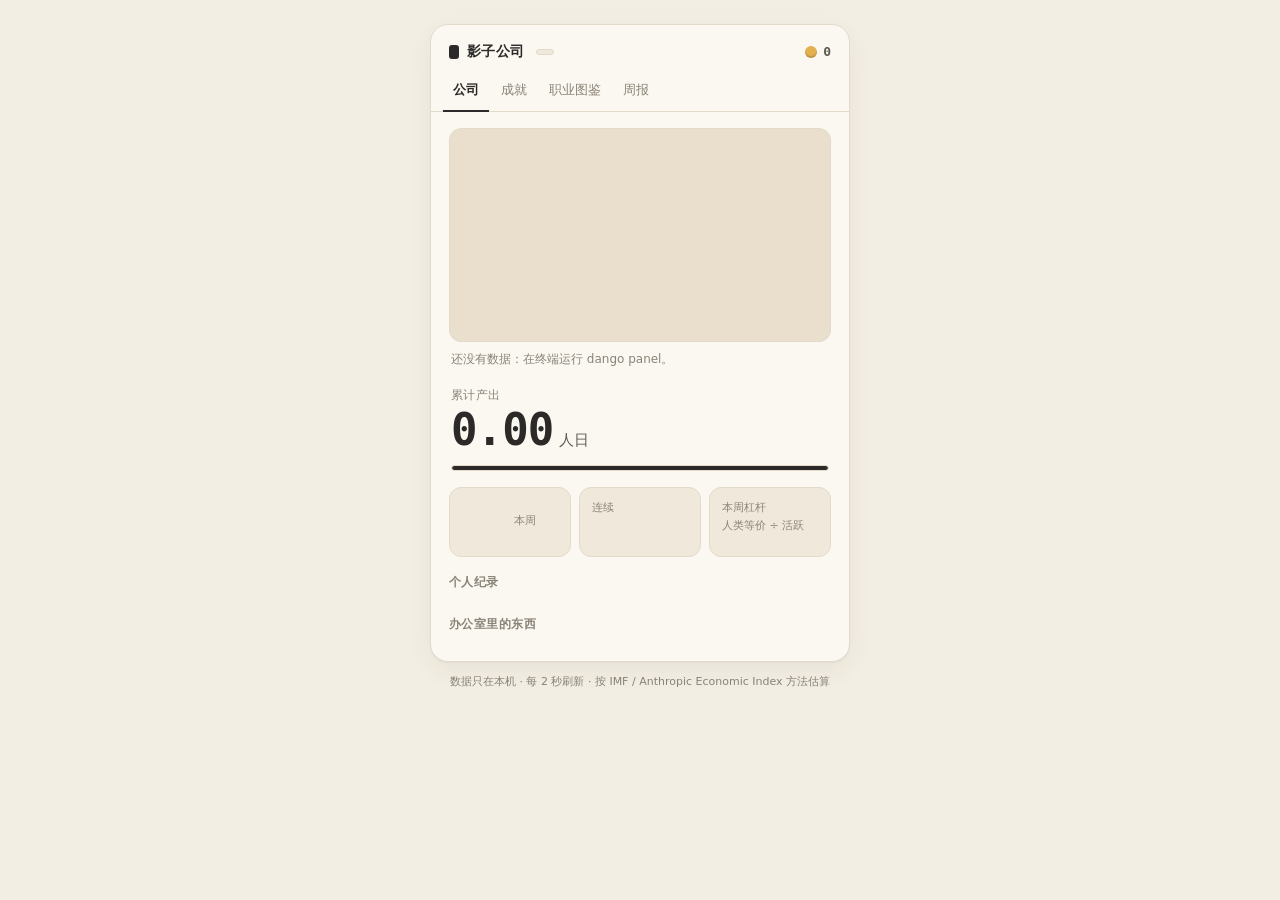
==== commit 41f672c1: "feat: rename to 打工团子 Dango, in Chinese and English The user named the product 打工团子 / Dango and asked" ====
--- a/assets/panel/panel.html
+++ b/assets/panel/panel.html
@@ -222,12 +222,12 @@
 function load() {
   const s = document.createElement("script");
   s.src = "panel-data.js?t=" + Date.now();
-  s.onload = () => { s.remove(); if (window.SHADOWCORP_DATA) render(window.SHADOWCORP_DATA); };
+  s.onload = () => { s.remove(); if (window.DANGO_DATA) render(window.DANGO_DATA); };
   s.onerror = () => { s.remove(); if (!D) empty(); };
   document.head.appendChild(s);
 }
 function empty() {
-  $("#caption").textContent = "还没有数据：在终端运行 shadowcorp panel。";
+  $("#caption").textContent = "还没有数据：在终端运行 dango panel。";
 }
 function render(d) {
   if (d.generated_at === lastGen) return;
@@ -679,7 +679,7 @@
 
 // Data written into the page renders even where a local page may not load
 // sibling files; polling then keeps it live where it can.
-if (window.SHADOWCORP_DATA) render(window.SHADOWCORP_DATA);
+if (window.DANGO_DATA) render(window.DANGO_DATA);
 load();
 setInterval(load, 2000);
 </script>
